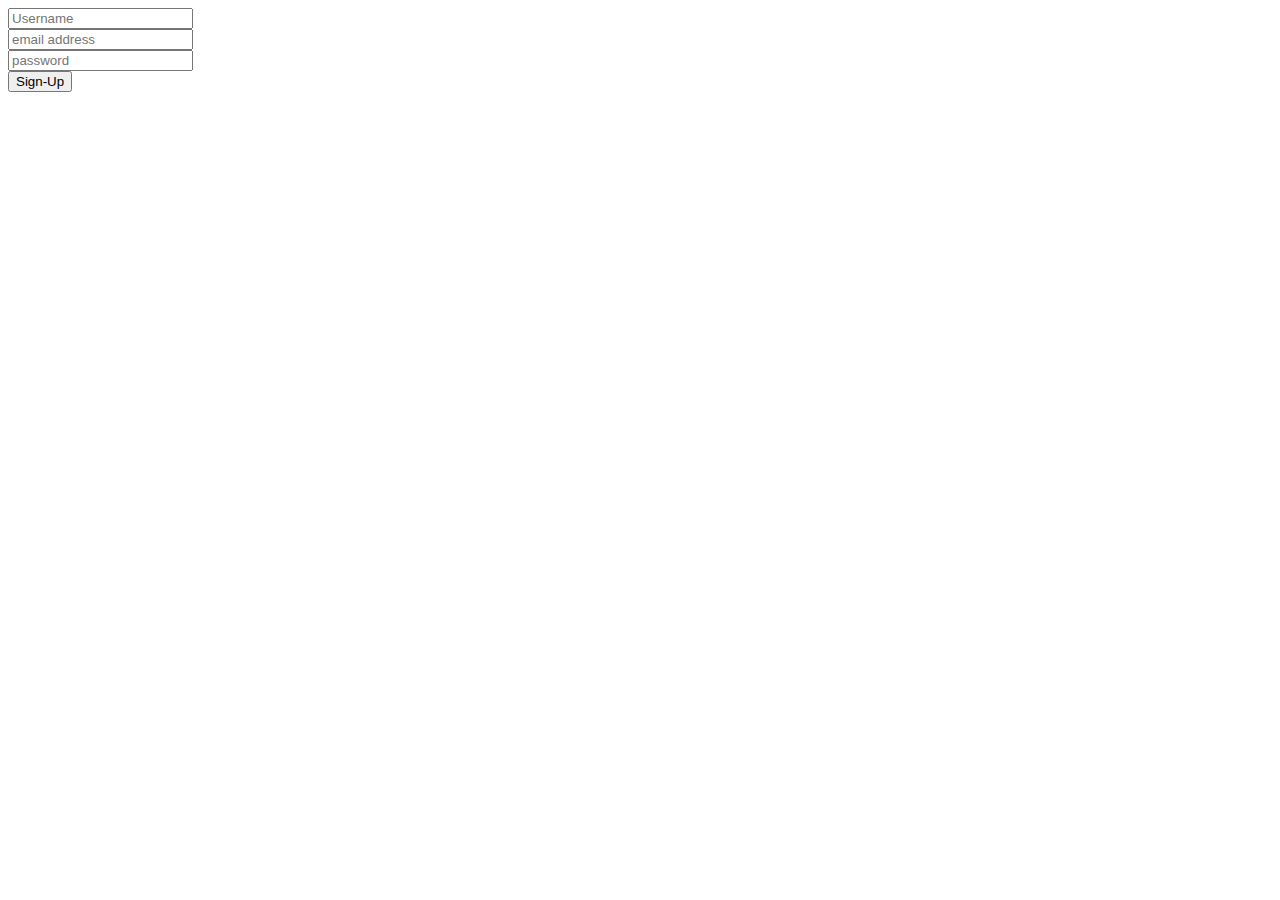
==== sign-up.html @ 561687c6 "Adds sign-up html form" ====
<!DOCTYPE html>
<html lang="en">
<head>
    <meta charset="UTF-8">
    <meta http-equiv="X-UA-Compatible" content="IE=edge">
    <meta name="viewport" content="width=device-width, initial-scale=1.0">
    <title>sign-up</title>
    <link rel="stylesheet" href="style.css">
</head>
<body>
    <div class="sign-up">
        <div class="sign-up" id="create-account">
            <form action="" class="register">
                <input type="text" placeholder="Username" id="username" required><br>
                <input type="text" placeholder="email address" id="email" required><br>
                <input type="text" placeholder="password" id="password" required><br>
                <input type="submit" value="Sign-Up">
            </form>
        </div>
    </div>
<script src="form.js"></script>    
</body>
</html>
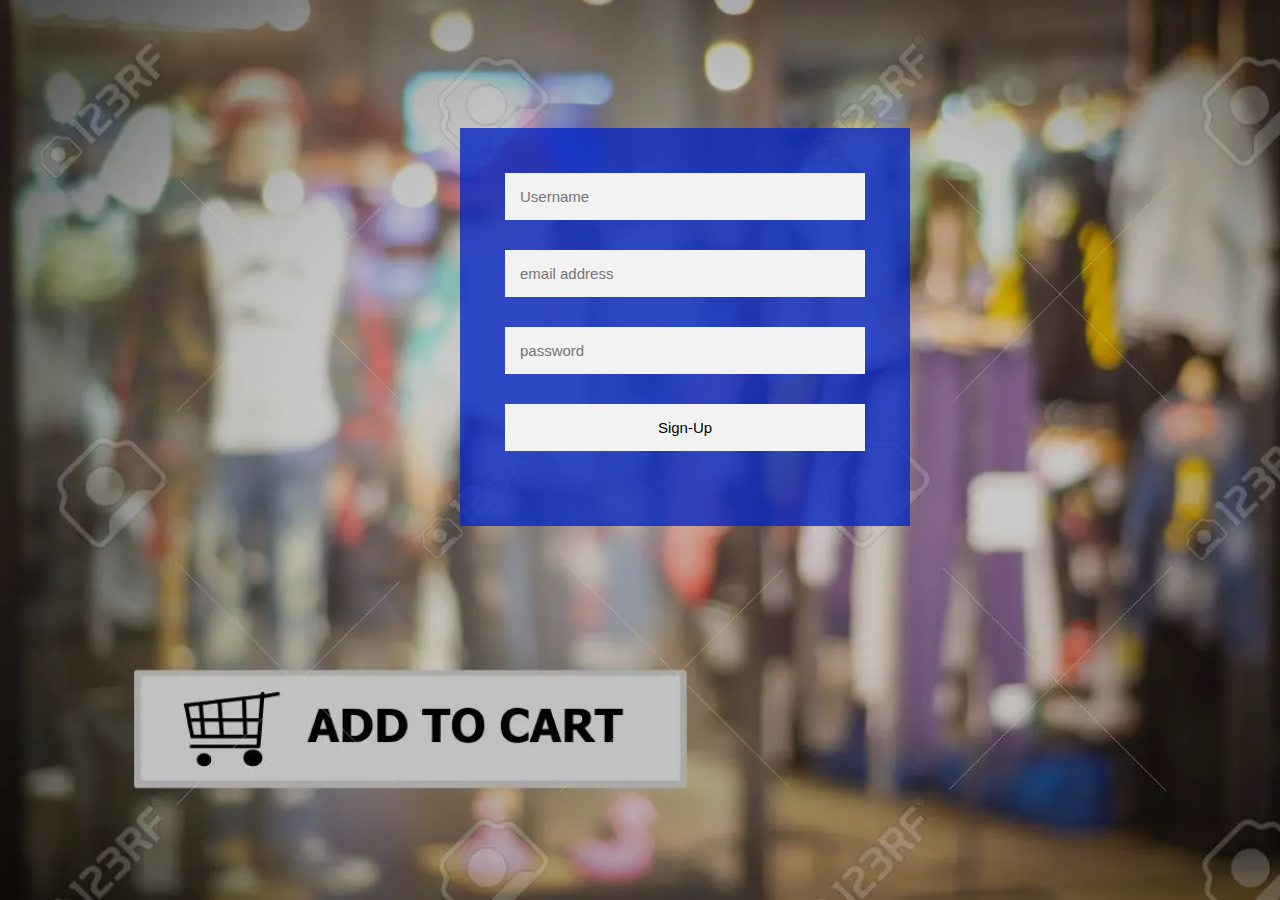
==== commit a3bda4e7: "Adds css style for the sign-up form" ====
--- a/sign-up.html
+++ b/sign-up.html
@@ -1,23 +1,67 @@
 <!DOCTYPE html>
 <html lang="en">
+
 <head>
-    <meta charset="UTF-8">
-    <meta http-equiv="X-UA-Compatible" content="IE=edge">
-    <meta name="viewport" content="width=device-width, initial-scale=1.0">
+    <meta charset="UTF-8" />
+    <meta http-equiv="X-UA-Compatible" content="IE=edge" />
+    <meta name="viewport" content="width=device-width, initial-scale=1.0" />
     <title>sign-up</title>
-    <link rel="stylesheet" href="style.css">
+    <link rel="stylesheet" href="style.css" />
+    <style>
+        body {
+            margin: 0;
+            padding: 0;
+            background-image: linear-gradient(rgba(0, 0, 0, 0.2),
+                    rgba(0, 0, 0, 0.2)),
+                url("/assets/backgroundimg.webp");
+            background-size: cover;
+            background-repeat: no-repeat;
+            height: 100vh;
+        }
+
+        div.sign-up {
+            width: 360px;
+            padding: 10% 0 0;
+            margin: auto;
+        }
+
+        div.sign-up#create-account {
+            position: relative;
+            max-width: 360px;
+            z-index: 1;
+            margin: 0 auto 100px;
+            padding: 45px;
+            text-align: center;
+            background: rgba(7,40,195, 0.8);
+        }
+        .register input{
+            outline: 1;
+            background-color: #f2f2f2;
+            font-size: 15px;
+            width: 100%;
+            padding: 15px;
+            border: 0;
+            margin: 0 0 30px;
+            box-sizing: border-box;
+        }
+        .register input#submit {
+            text-transform: capitalize;
+        }
+    </style>
 </head>
+
 <body>
     <div class="sign-up">
         <div class="sign-up" id="create-account">
             <form action="" class="register">
-                <input type="text" placeholder="Username" id="username" required><br>
-                <input type="text" placeholder="email address" id="email" required><br>
-                <input type="text" placeholder="password" id="password" required><br>
-                <input type="submit" value="Sign-Up">
+                <input type="text" placeholder="Username" id="username" required /><br />
+                <input type="text" placeholder="email address" id="email" required /><br />
+                <input type="text" placeholder="password" id="password" required /><br />
+                <input type="submit" value="Sign-Up" id="submit" />
             </form>
         </div>
     </div>
-<script src="form.js"></script>    
+    <script src="form.js"></script>
 </body>
+
 </html>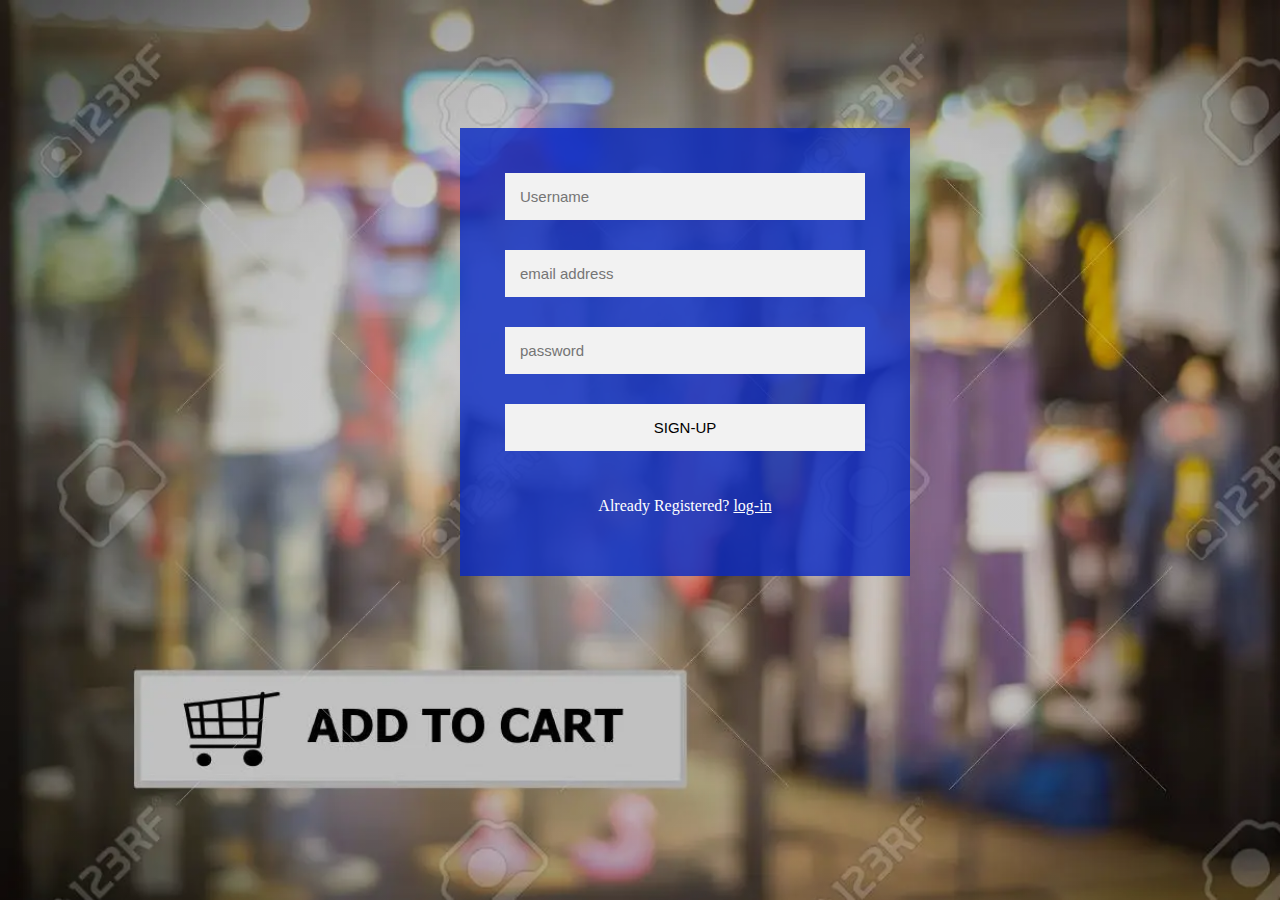
==== commit 8f13bc44: "Add html and css for the log-in form" ====
--- a/sign-up.html
+++ b/sign-up.html
@@ -32,9 +32,10 @@
             margin: 0 auto 100px;
             padding: 45px;
             text-align: center;
-            background: rgba(7,40,195, 0.8);
+            background: rgba(7, 40, 195, 0.8);
         }
-        .register input{
+
+        .register input {
             outline: 1;
             background-color: #f2f2f2;
             font-size: 15px;
@@ -44,8 +45,31 @@
             margin: 0 0 30px;
             box-sizing: border-box;
         }
-        .register input#submit {
-            text-transform: capitalize;
+
+        p {
+            color: white
+        }
+
+         p a {
+            color: white;
+        }
+
+         p a:hover {
+            color: orangered;
+        }
+
+        .log-in-form input {
+            outline: 1;
+            background-color: #f2f2f2;
+            font-size: 15px;
+            width: 100%;
+            padding: 15px;
+            border: 0;
+            margin: 0 0 30px;
+            box-sizing: border-box;
+        }
+        .sign-up .log-in-form{
+            display: none;
         }
     </style>
 </head>
@@ -57,7 +81,14 @@
                 <input type="text" placeholder="Username" id="username" required /><br />
                 <input type="text" placeholder="email address" id="email" required /><br />
                 <input type="text" placeholder="password" id="password" required /><br />
-                <input type="submit" value="Sign-Up" id="submit" />
+                <input type="submit" value="SIGN-UP" id="submit" />
+                <p>Already Registered? <a href="#log-in">log-in</a></p>
+            </form>
+            <form action="" class="log-in-form" id="log-in">
+                <input type="text"  placeholder="Enter Username/email address" required>
+                <input type="password" name="password" placeholder="password" id="password">
+                <input type="submit" value="LOG-IN">
+                <p>Not yet registered? <a href="#create-account">Sign-Up</a></p>
             </form>
         </div>
     </div>
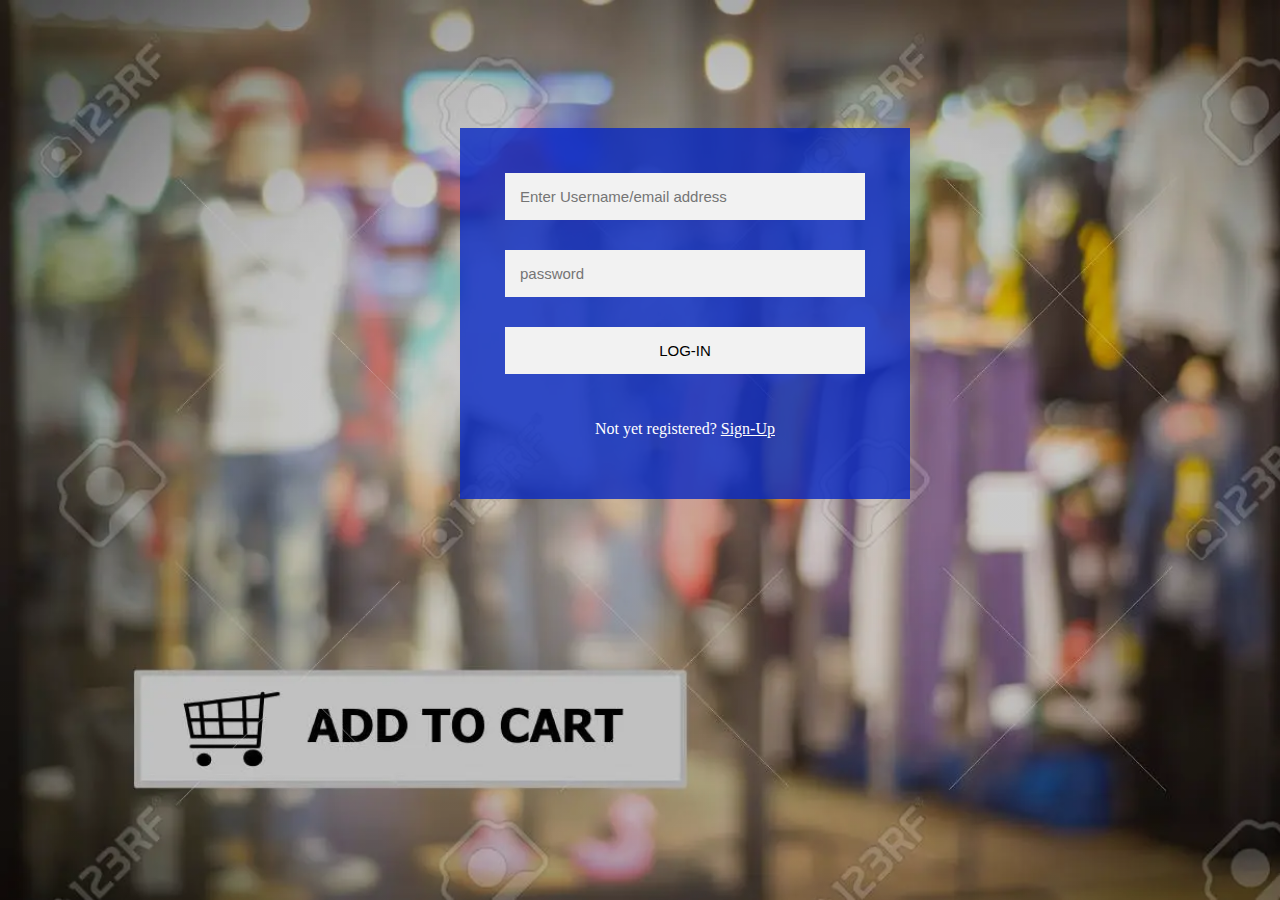
==== commit f589c194: "confirm style sheet" ====
--- a/sign-up.html
+++ b/sign-up.html
@@ -68,7 +68,7 @@
             margin: 0 0 30px;
             box-sizing: border-box;
         }
-        .sign-up .log-in-form{
+        .sign-up .register{
             display: none;
         }
     </style>
@@ -85,10 +85,10 @@
                 <p>Already Registered? <a href="#log-in">log-in</a></p>
             </form>
             <form action="" class="log-in-form" id="log-in">
-                <input type="text"  placeholder="Enter Username/email address" required>
-                <input type="password" name="password" placeholder="password" id="password">
+                <input type="text"  placeholder="Enter Username/email address" required id="username_email" >
+                <input type="password" name="password" placeholder="password" id="password" required>
                 <input type="submit" value="LOG-IN">
-                <p>Not yet registered? <a href="#create-account">Sign-Up</a></p>
+                <p>Not yet registered? <a href="#create-account" id="p_sign_up_a">Sign-Up</a></p>
             </form>
         </div>
     </div>
